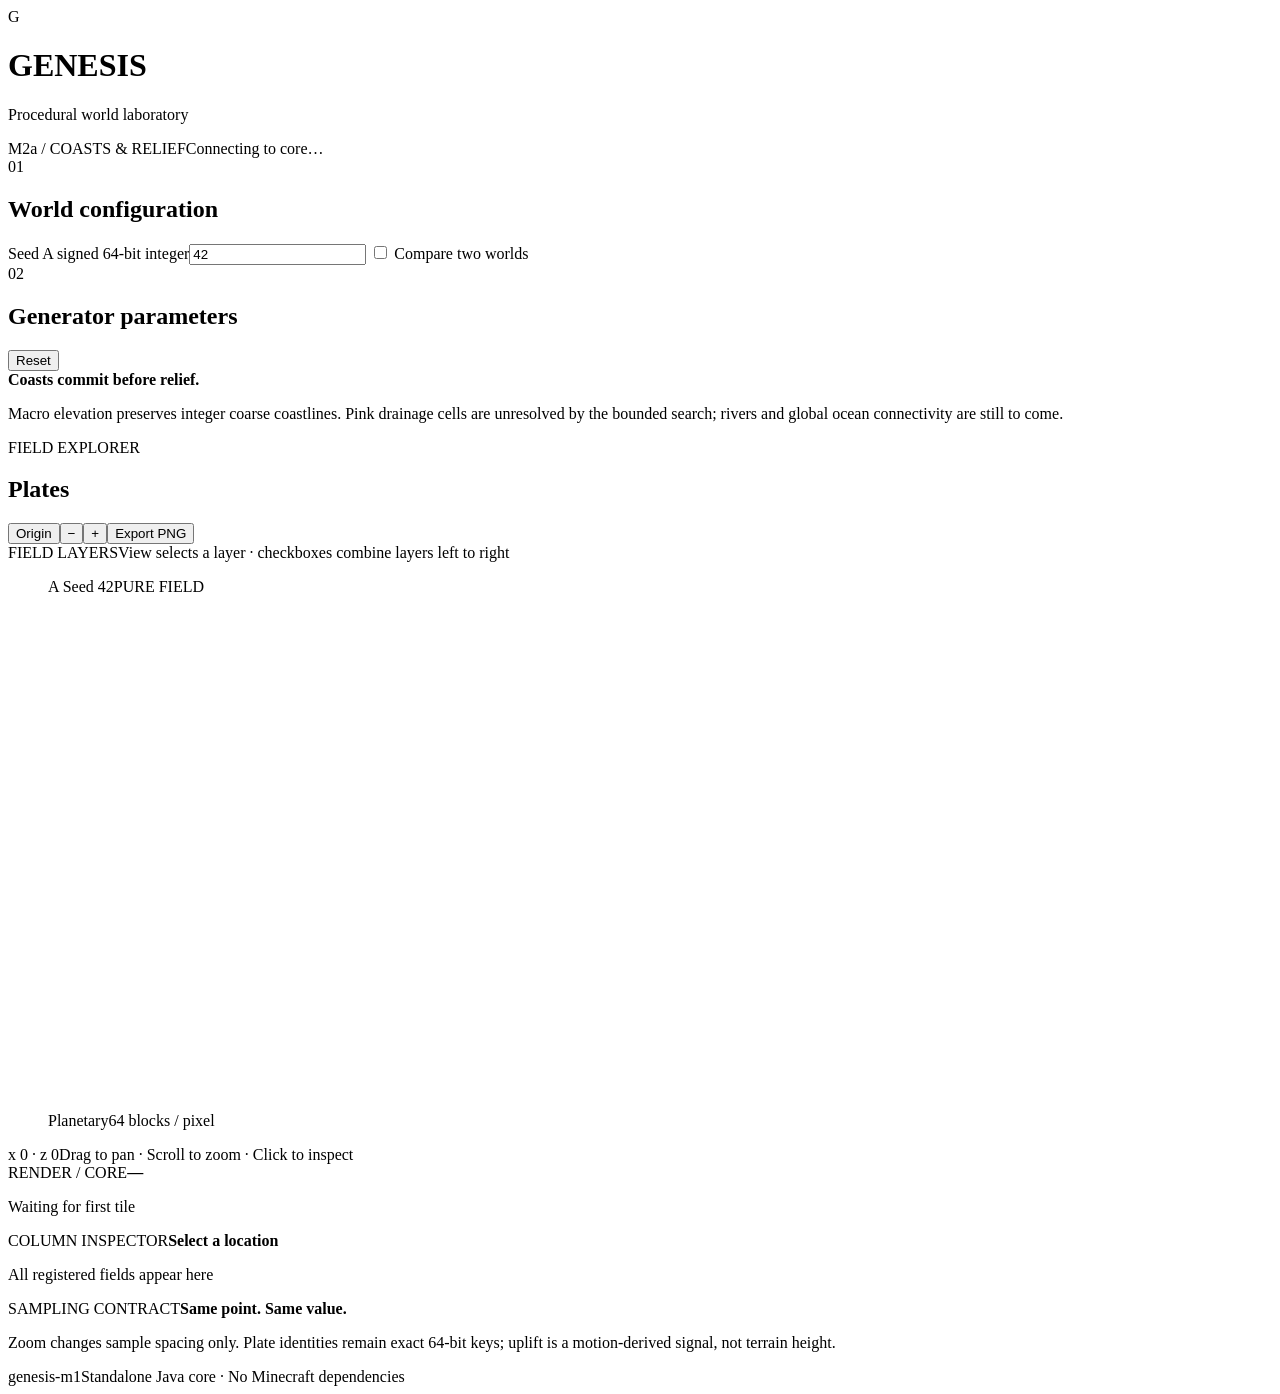
==== harness/viewer/index.html @ 7cd48450 "Build standalone Genesis terrain laboratory through M2a" ====
<!doctype html>
<html lang="en">
<head><meta charset="utf-8"><meta name="viewport" content="width=device-width,initial-scale=1"><title>Genesis · Field laboratory</title><link rel="stylesheet" href="/style.css"></head>
<body>
<header><div class="brand"><span class="mark">G</span><div><h1>GENESIS</h1><p>Procedural world laboratory</p></div></div><span class="badge">M2a / COASTS & RELIEF</span><span id="connection">Connecting to core…</span></header>
<main>
<aside>
  <div class="section-title">01 <h2>World configuration</h2></div>
  <label for="seedA">Seed A <span>signed 64-bit integer</span></label><input id="seedA" value="42" inputmode="numeric" spellcheck="false">
  <label class="check"><input type="checkbox" id="compare"> Compare two worlds</label>
  <div id="compareOptions" hidden><label for="seedB">Seed B</label><input id="seedB" value="137" inputmode="numeric"><label for="paramsB">B parameter overrides <span>JSON; other values follow A</span></label><textarea id="paramsB" rows="3" spellcheck="false">{}</textarea></div>
  <div class="section-title">02 <h2>Generator parameters</h2><button id="resetParams" class="text-button">Reset</button></div><div id="params"></div>
  <div class="note"><b>Coasts commit before relief.</b><p>Macro elevation preserves integer coarse coastlines. Pink drainage cells are unresolved by the bounded search; rivers and global ocean connectivity are still to come.</p></div>
</aside>
<section class="workspace">
  <div class="toolbar"><div><span class="eyebrow">FIELD EXPLORER</span><h2 id="fieldTitle">Plates</h2></div><div class="actions"><button id="home">Origin</button><button id="zoomOut" aria-label="Zoom out">−</button><button id="zoomIn" aria-label="Zoom in">+</button><button id="export">Export PNG</button></div></div>
  <section class="layer-bar" aria-label="Field layers"><div class="layer-heading"><span class="eyebrow">FIELD LAYERS</span><span>View selects a layer · checkboxes combine layers left to right</span></div><div id="layers"></div></section>
  <div id="layerLegend" class="layer-legend" aria-live="polite"></div>
  <div class="map-grid" id="maps">
    <figure><figcaption><span class="world-tag">A</span> <span id="captionA">Seed 42</span><span class="map-state">PURE FIELD</span></figcaption><canvas id="mapA" width="512" height="512" aria-label="World A field map"></canvas><div class="map-footer"><span id="regime">Planetary</span><span id="scale">64 blocks / pixel</span></div></figure>
    <figure id="figureB" hidden><figcaption><span class="world-tag">B</span> <span id="captionB">Seed 137</span><span class="map-state">SYNCED VIEW</span></figcaption><canvas id="mapB" width="512" height="512" aria-label="World B field map"></canvas><div class="map-footer"><span>Shared coordinates</span><span>Independent seed + overrides</span></div></figure>
  </div>
  <div class="map-info"><span id="coords">x 0 · z 0</span><span>Drag to pan · Scroll to zoom · Click to inspect</span></div>
  <div id="error" role="alert" hidden></div>
  <section class="readouts"><div><span class="eyebrow">RENDER / CORE</span><strong id="timing">—</strong><p id="range">Waiting for first tile</p></div><div><span class="eyebrow">COLUMN INSPECTOR</span><strong id="inspectCoords">Select a location</strong><dl id="inspection"><dt>All registered fields appear here</dt></dl></div><div><span class="eyebrow">SAMPLING CONTRACT</span><strong>Same point. Same value.</strong><p>Zoom changes sample spacing only. Plate identities remain exact 64-bit keys; uplift is a motion-derived signal, not terrain height.</p></div></section>
  <footer><span id="version">genesis-m1</span><span>Standalone Java core · No Minecraft dependencies</span></footer>
</section>
</main><script src="/app.js"></script>
</body></html>
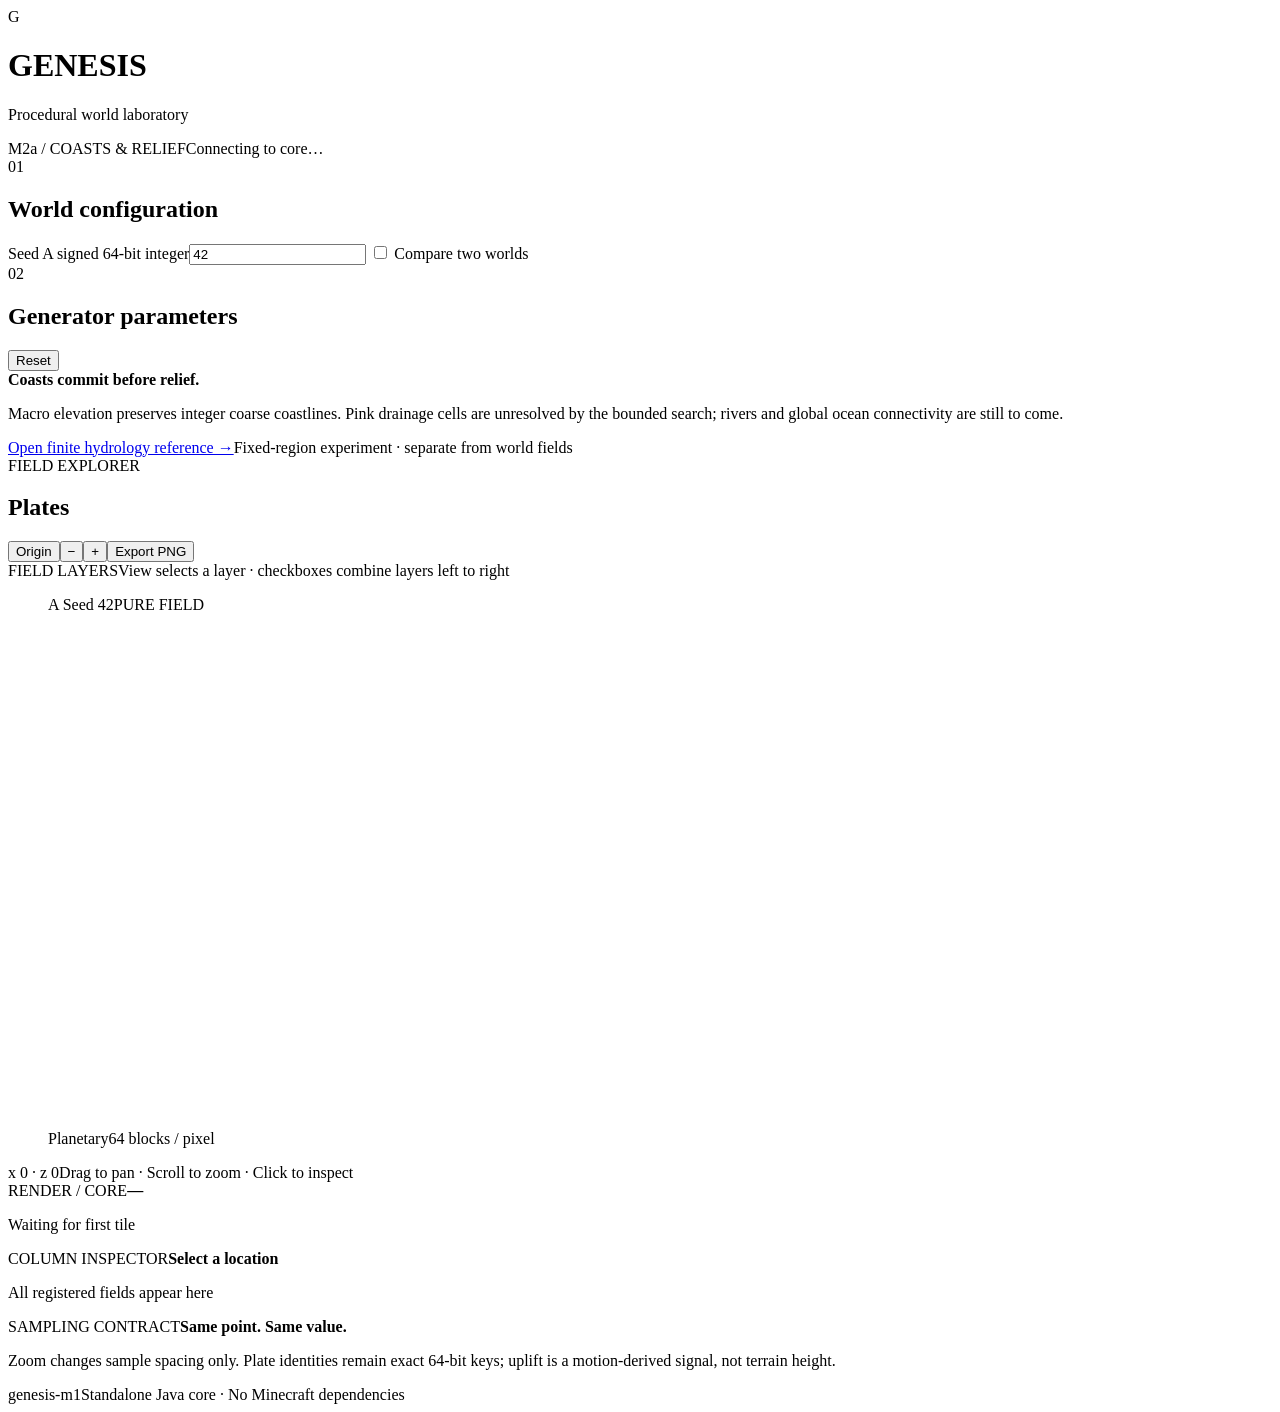
==== commit b5037eab: "Add independent finite hydrology reference and top-bar diagnostics" ====
--- a/harness/viewer/index.html
+++ b/harness/viewer/index.html
@@ -13,6 +13,7 @@
   <div class="note"><b>Coasts commit before relief.</b><p>Macro elevation preserves integer coarse coastlines. Pink drainage cells are unresolved by the bounded search; rivers and global ocean connectivity are still to come.</p></div>
 </aside>
 <section class="workspace">
+  <nav class="experiment-nav"><a id="hydrologyLink" href="/hydrology.html">Open finite hydrology reference →</a><span>Fixed-region experiment · separate from world fields</span></nav>
   <div class="toolbar"><div><span class="eyebrow">FIELD EXPLORER</span><h2 id="fieldTitle">Plates</h2></div><div class="actions"><button id="home">Origin</button><button id="zoomOut" aria-label="Zoom out">−</button><button id="zoomIn" aria-label="Zoom in">+</button><button id="export">Export PNG</button></div></div>
   <section class="layer-bar" aria-label="Field layers"><div class="layer-heading"><span class="eyebrow">FIELD LAYERS</span><span>View selects a layer · checkboxes combine layers left to right</span></div><div id="layers"></div></section>
   <div id="layerLegend" class="layer-legend" aria-live="polite"></div>
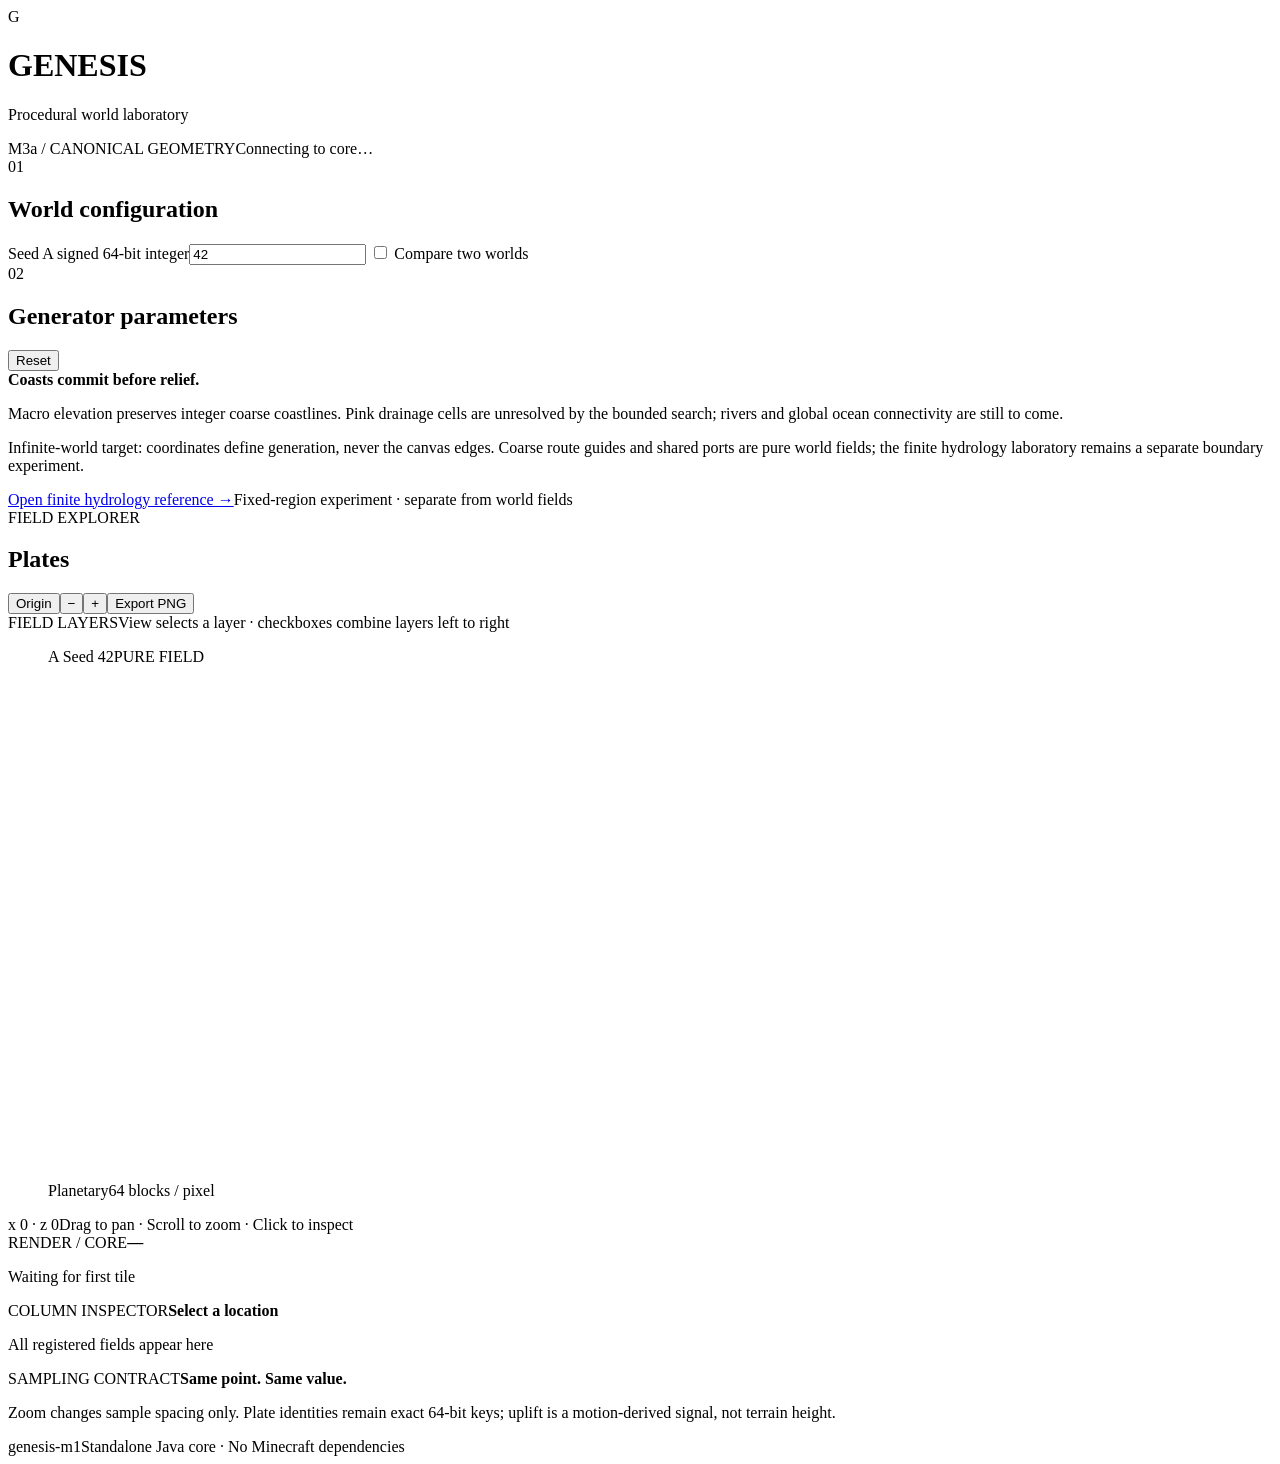
==== commit 6c77ab46: "Add canonical world-coordinate drainage ports and seam-tested guides" ====
--- a/harness/viewer/index.html
+++ b/harness/viewer/index.html
@@ -2,7 +2,7 @@
 <html lang="en">
 <head><meta charset="utf-8"><meta name="viewport" content="width=device-width,initial-scale=1"><title>Genesis · Field laboratory</title><link rel="stylesheet" href="/style.css"></head>
 <body>
-<header><div class="brand"><span class="mark">G</span><div><h1>GENESIS</h1><p>Procedural world laboratory</p></div></div><span class="badge">M2a / COASTS & RELIEF</span><span id="connection">Connecting to core…</span></header>
+<header><div class="brand"><span class="mark">G</span><div><h1>GENESIS</h1><p>Procedural world laboratory</p></div></div><span class="badge">M3a / CANONICAL GEOMETRY</span><span id="connection">Connecting to core…</span></header>
 <main>
 <aside>
   <div class="section-title">01 <h2>World configuration</h2></div>
@@ -13,6 +13,7 @@
   <div class="note"><b>Coasts commit before relief.</b><p>Macro elevation preserves integer coarse coastlines. Pink drainage cells are unresolved by the bounded search; rivers and global ocean connectivity are still to come.</p></div>
 </aside>
 <section class="workspace">
+  <p class="layer-legend">Infinite-world target: coordinates define generation, never the canvas edges. Coarse route guides and shared ports are pure world fields; the finite hydrology laboratory remains a separate boundary experiment.</p>
   <nav class="experiment-nav"><a id="hydrologyLink" href="/hydrology.html">Open finite hydrology reference →</a><span>Fixed-region experiment · separate from world fields</span></nav>
   <div class="toolbar"><div><span class="eyebrow">FIELD EXPLORER</span><h2 id="fieldTitle">Plates</h2></div><div class="actions"><button id="home">Origin</button><button id="zoomOut" aria-label="Zoom out">−</button><button id="zoomIn" aria-label="Zoom in">+</button><button id="export">Export PNG</button></div></div>
   <section class="layer-bar" aria-label="Field layers"><div class="layer-heading"><span class="eyebrow">FIELD LAYERS</span><span>View selects a layer · checkboxes combine layers left to right</span></div><div id="layers"></div></section>
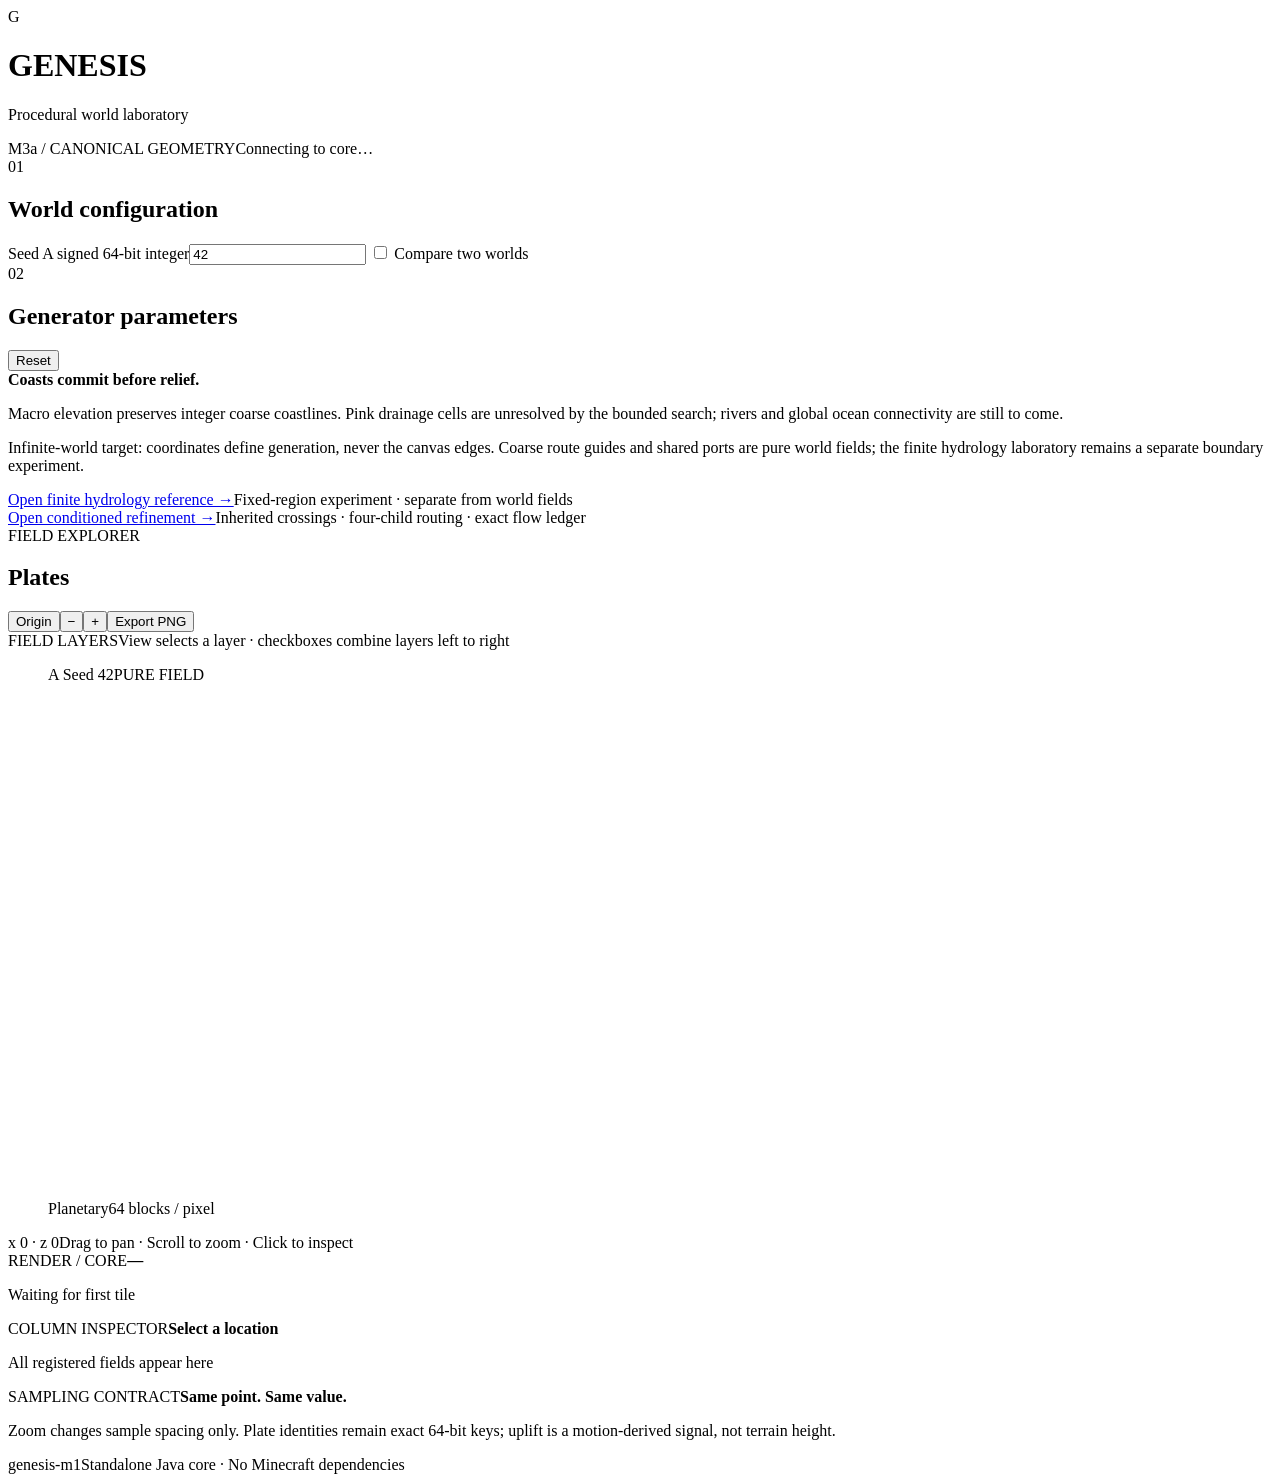
==== commit df065b76: "Add conditioned child drainage refinement and exact flow ledger lab" ====
--- a/harness/viewer/index.html
+++ b/harness/viewer/index.html
@@ -15,6 +15,7 @@
 <section class="workspace">
   <p class="layer-legend">Infinite-world target: coordinates define generation, never the canvas edges. Coarse route guides and shared ports are pure world fields; the finite hydrology laboratory remains a separate boundary experiment.</p>
   <nav class="experiment-nav"><a id="hydrologyLink" href="/hydrology.html">Open finite hydrology reference →</a><span>Fixed-region experiment · separate from world fields</span></nav>
+  <nav class="experiment-nav"><a id="refinementLink" href="/refinement.html">Open conditioned refinement →</a><span>Inherited crossings · four-child routing · exact flow ledger</span></nav>
   <div class="toolbar"><div><span class="eyebrow">FIELD EXPLORER</span><h2 id="fieldTitle">Plates</h2></div><div class="actions"><button id="home">Origin</button><button id="zoomOut" aria-label="Zoom out">−</button><button id="zoomIn" aria-label="Zoom in">+</button><button id="export">Export PNG</button></div></div>
   <section class="layer-bar" aria-label="Field layers"><div class="layer-heading"><span class="eyebrow">FIELD LAYERS</span><span>View selects a layer · checkboxes combine layers left to right</span></div><div id="layers"></div></section>
   <div id="layerLegend" class="layer-legend" aria-live="polite"></div>
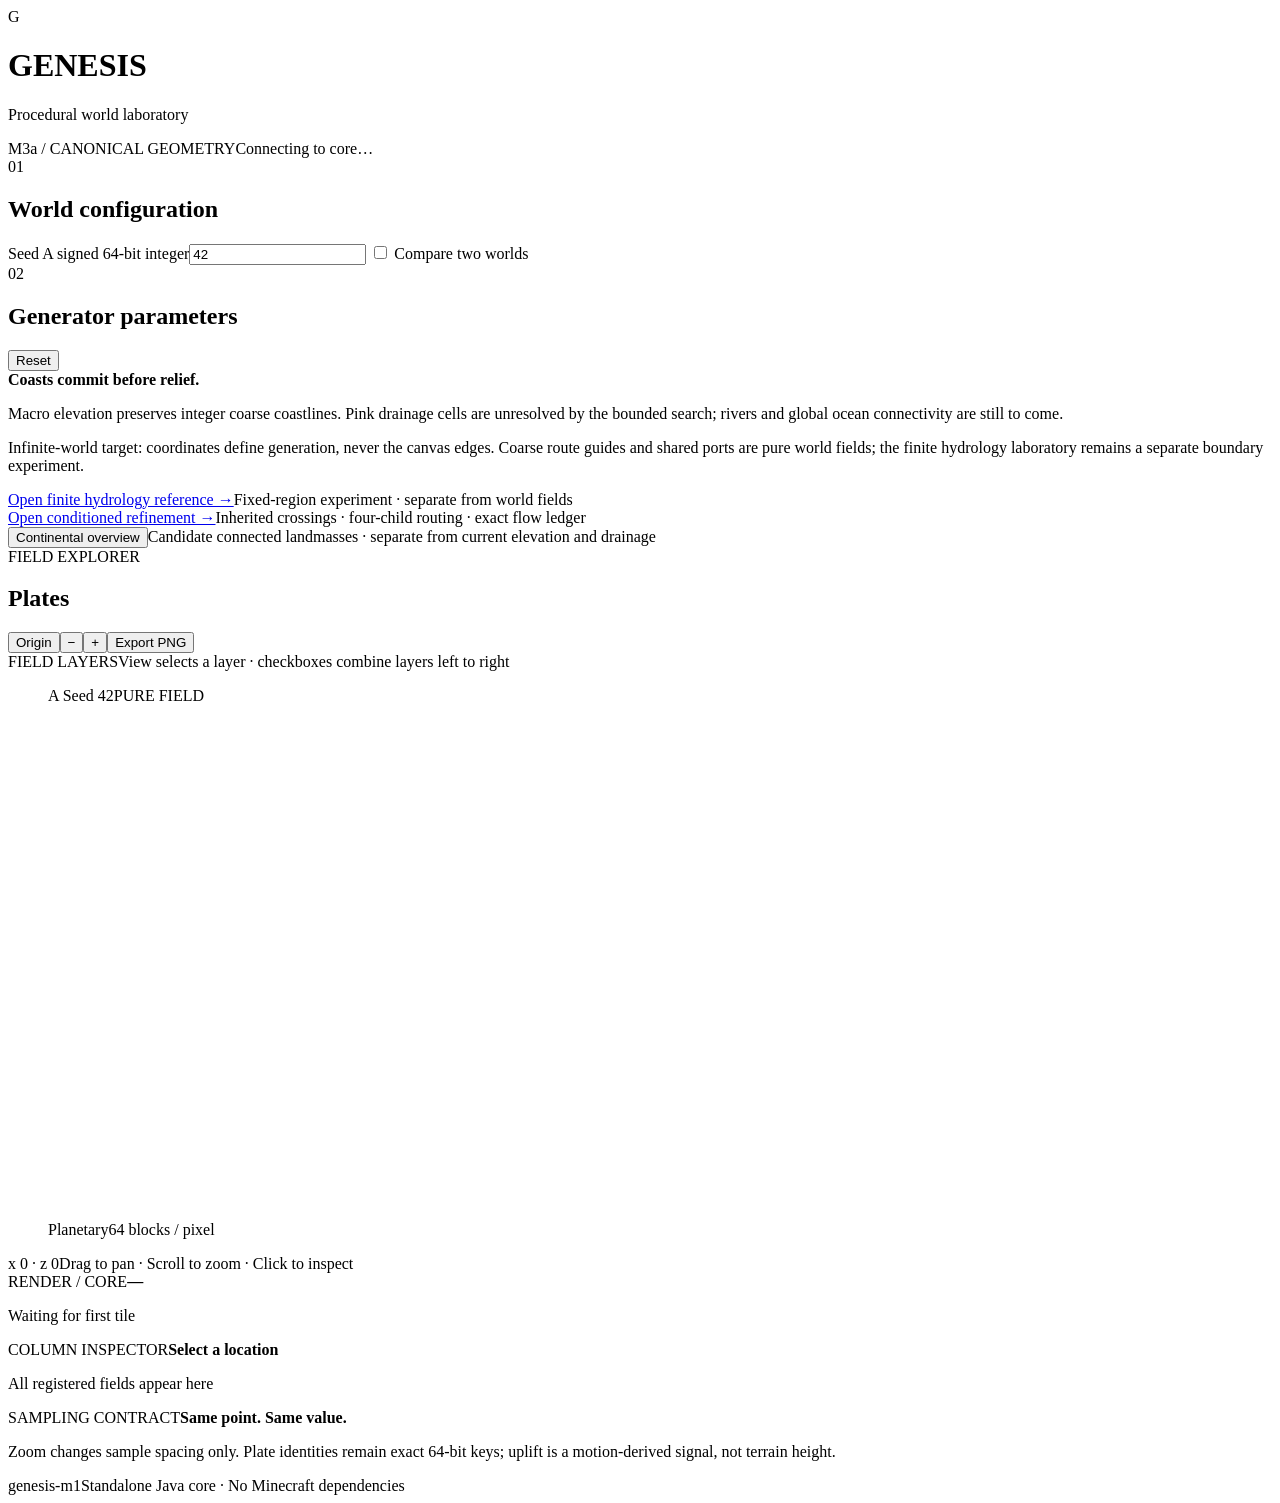
==== commit a96a298f: "Add deterministic connected continental scaffold candidate" ====
--- a/harness/viewer/index.html
+++ b/harness/viewer/index.html
@@ -16,6 +16,7 @@
   <p class="layer-legend">Infinite-world target: coordinates define generation, never the canvas edges. Coarse route guides and shared ports are pure world fields; the finite hydrology laboratory remains a separate boundary experiment.</p>
   <nav class="experiment-nav"><a id="hydrologyLink" href="/hydrology.html">Open finite hydrology reference →</a><span>Fixed-region experiment · separate from world fields</span></nav>
   <nav class="experiment-nav"><a id="refinementLink" href="/refinement.html">Open conditioned refinement →</a><span>Inherited crossings · four-child routing · exact flow ledger</span></nav>
+  <nav class="experiment-nav"><button id="continentsOverview">Continental overview</button><span>Candidate connected landmasses · separate from current elevation and drainage</span></nav>
   <div class="toolbar"><div><span class="eyebrow">FIELD EXPLORER</span><h2 id="fieldTitle">Plates</h2></div><div class="actions"><button id="home">Origin</button><button id="zoomOut" aria-label="Zoom out">−</button><button id="zoomIn" aria-label="Zoom in">+</button><button id="export">Export PNG</button></div></div>
   <section class="layer-bar" aria-label="Field layers"><div class="layer-heading"><span class="eyebrow">FIELD LAYERS</span><span>View selects a layer · checkboxes combine layers left to right</span></div><div id="layers"></div></section>
   <div id="layerLegend" class="layer-legend" aria-live="polite"></div>
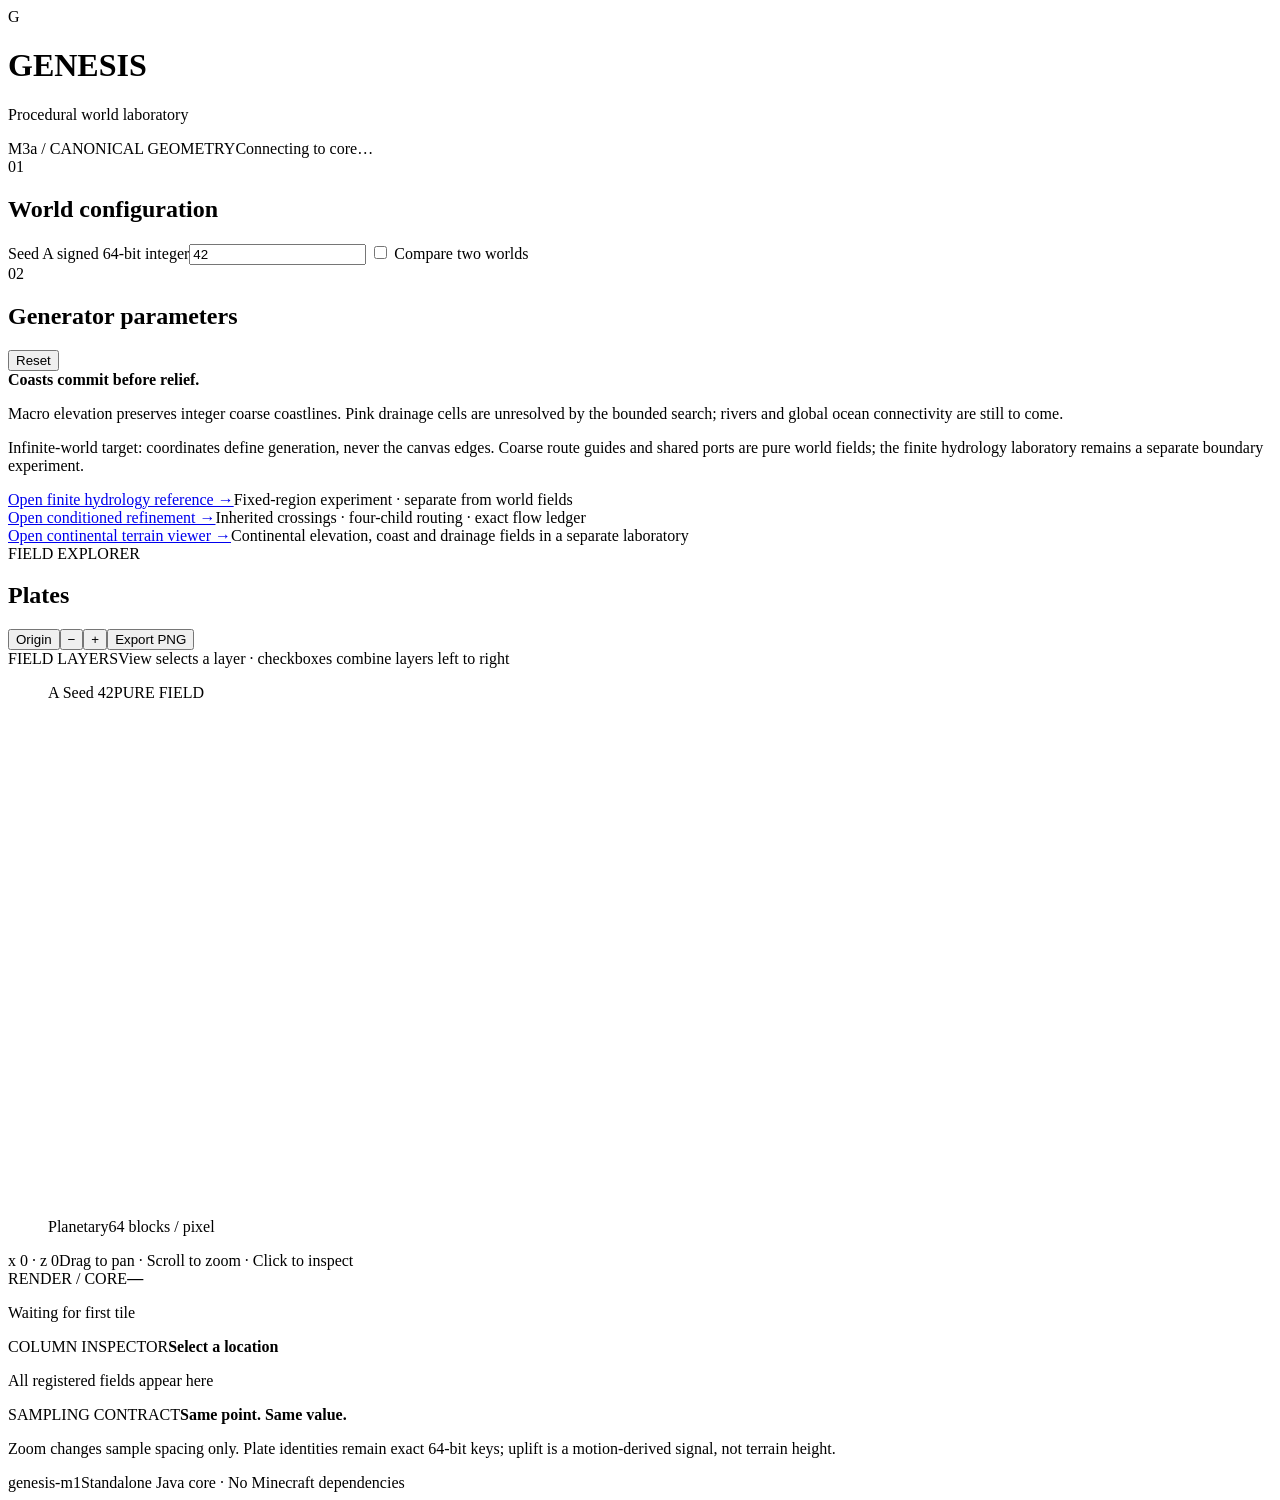
==== commit 4f9e68af: "Connect continental terrain and drainage in a dedicated viewer" ====
--- a/harness/viewer/index.html
+++ b/harness/viewer/index.html
@@ -16,7 +16,7 @@
   <p class="layer-legend">Infinite-world target: coordinates define generation, never the canvas edges. Coarse route guides and shared ports are pure world fields; the finite hydrology laboratory remains a separate boundary experiment.</p>
   <nav class="experiment-nav"><a id="hydrologyLink" href="/hydrology.html">Open finite hydrology reference →</a><span>Fixed-region experiment · separate from world fields</span></nav>
   <nav class="experiment-nav"><a id="refinementLink" href="/refinement.html">Open conditioned refinement →</a><span>Inherited crossings · four-child routing · exact flow ledger</span></nav>
-  <nav class="experiment-nav"><button id="continentsOverview">Continental overview</button><span>Candidate connected landmasses · separate from current elevation and drainage</span></nav>
+  <nav class="experiment-nav"><a id="continentsOverview" href="/continents.html">Open continental terrain viewer →</a><span>Continental elevation, coast and drainage fields in a separate laboratory</span></nav>
   <div class="toolbar"><div><span class="eyebrow">FIELD EXPLORER</span><h2 id="fieldTitle">Plates</h2></div><div class="actions"><button id="home">Origin</button><button id="zoomOut" aria-label="Zoom out">−</button><button id="zoomIn" aria-label="Zoom in">+</button><button id="export">Export PNG</button></div></div>
   <section class="layer-bar" aria-label="Field layers"><div class="layer-heading"><span class="eyebrow">FIELD LAYERS</span><span>View selects a layer · checkboxes combine layers left to right</span></div><div id="layers"></div></section>
   <div id="layerLegend" class="layer-legend" aria-live="polite"></div>
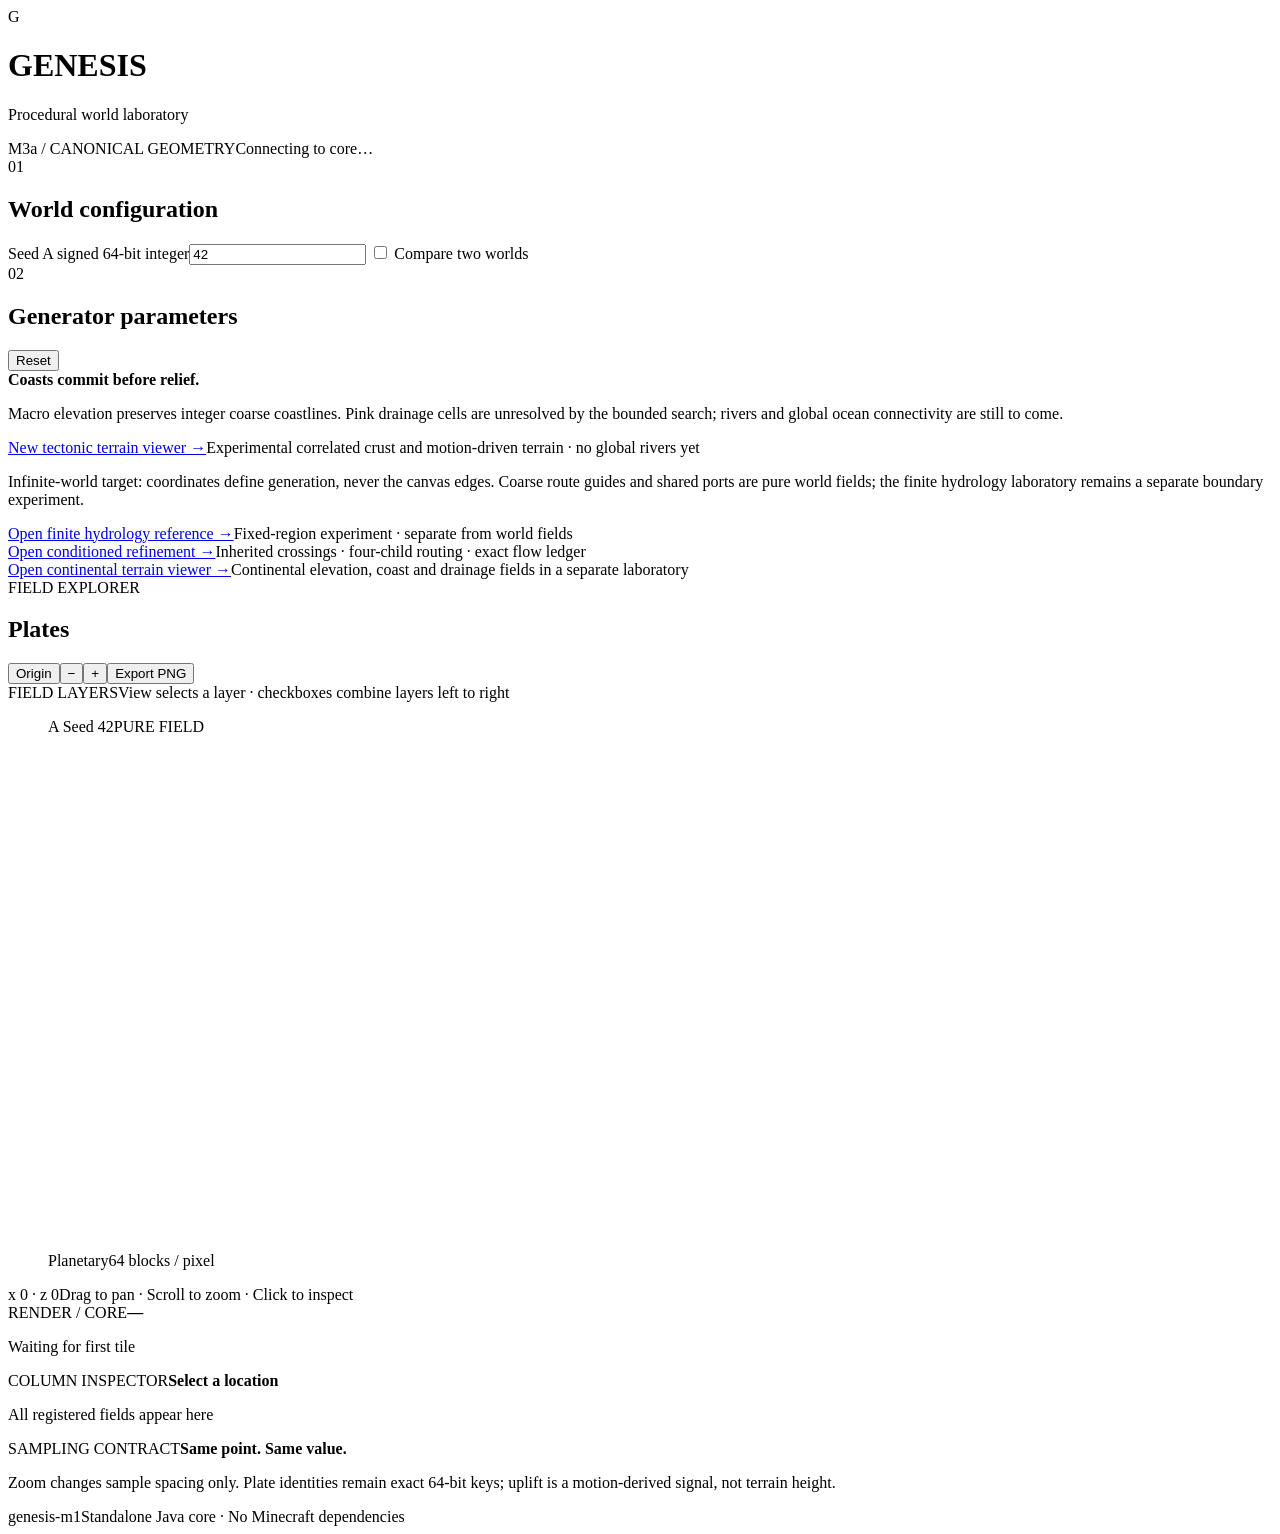
==== commit 04943b23: "Add separate tectonic terrain viewer with candidate-aligned fields and API gates" ====
--- a/harness/viewer/index.html
+++ b/harness/viewer/index.html
@@ -13,6 +13,7 @@
   <div class="note"><b>Coasts commit before relief.</b><p>Macro elevation preserves integer coarse coastlines. Pink drainage cells are unresolved by the bounded search; rivers and global ocean connectivity are still to come.</p></div>
 </aside>
 <section class="workspace">
+  <nav class="experiment-nav"><a href="/tectonics.html">New tectonic terrain viewer →</a><span>Experimental correlated crust and motion-driven terrain · no global rivers yet</span></nav>
   <p class="layer-legend">Infinite-world target: coordinates define generation, never the canvas edges. Coarse route guides and shared ports are pure world fields; the finite hydrology laboratory remains a separate boundary experiment.</p>
   <nav class="experiment-nav"><a id="hydrologyLink" href="/hydrology.html">Open finite hydrology reference →</a><span>Fixed-region experiment · separate from world fields</span></nav>
   <nav class="experiment-nav"><a id="refinementLink" href="/refinement.html">Open conditioned refinement →</a><span>Inherited crossings · four-child routing · exact flow ledger</span></nav>
